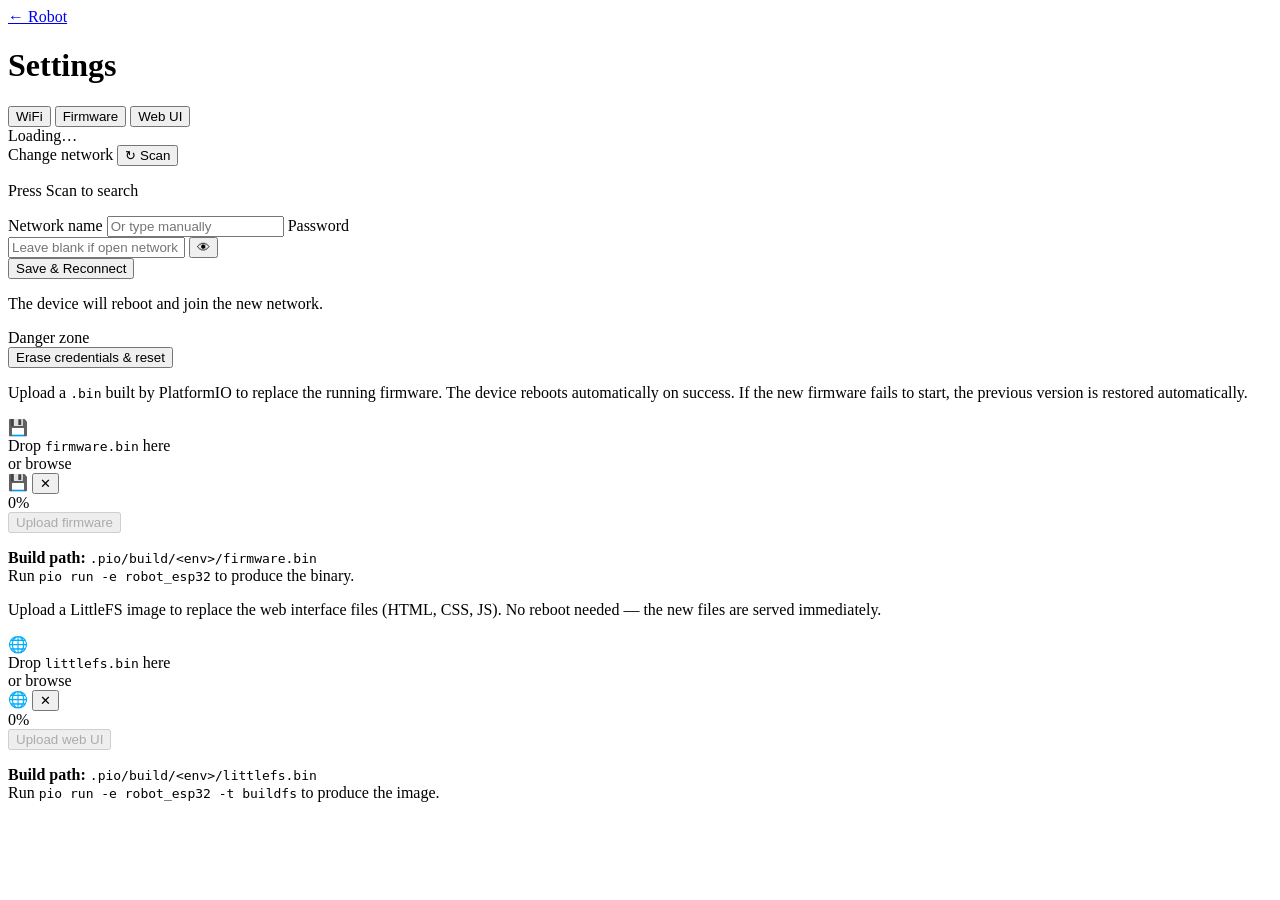
==== data/settings.html @ 54b65b68 "added settings page" ====
<!DOCTYPE html>
<html lang="en">
<head>
  <meta charset="UTF-8">
  <meta name="viewport" content="width=device-width, initial-scale=1.0">
  <title>Robot Settings</title>
  <link rel="stylesheet" href="/settings.css">
</head>
<body>
  <div class="card">
    <header class="page-header">
      <a href="/" class="back-link">&#8592; Robot</a>
      <h1>Settings</h1>
      <span></span><!-- spacer -->
    </header>

    <!-- Tab bar -->
    <nav class="tabs" role="tablist">
      <button class="tab active" data-tab="wifi"     role="tab">WiFi</button>
      <button class="tab"        data-tab="firmware" role="tab">Firmware</button>
      <button class="tab"        data-tab="webui"    role="tab">Web UI</button>
    </nav>

    <!-- ── WiFi tab ──────────────────────────────────────────────────────── -->
    <section id="tab-wifi" class="tab-panel">
      <div class="status-row" id="wifi-status-row">
        <span class="status-dot connected" id="wifi-dot"></span>
        <div>
          <div class="status-primary" id="wifi-ssid">Loading…</div>
          <div class="status-secondary" id="wifi-ip"></div>
        </div>
        <span class="signal-badge" id="wifi-signal"></span>
      </div>

      <div class="section-label">
        Change network
        <button class="ghost-btn" id="rescan-btn">&#8635; Scan</button>
      </div>
      <div id="network-list"><p class="list-placeholder">Press Scan to search</p></div>

      <label class="field-label" for="ssid-input">Network name</label>
      <input id="ssid-input" type="text" class="text-input"
             placeholder="Or type manually"
             autocomplete="off" autocorrect="off"
             autocapitalize="none" spellcheck="false">

      <label class="field-label" for="pass-input">Password</label>
      <div class="pass-wrap">
        <input id="pass-input" type="password" class="text-input"
               placeholder="Leave blank if open network"
               autocomplete="current-password">
        <button type="button" class="toggle-pass" aria-label="Show/hide">&#128065;</button>
      </div>

      <button class="primary-btn" id="connect-btn">Save &amp; Reconnect</button>
      <p class="field-hint">The device will reboot and join the new network.</p>

      <div class="danger-zone">
        <div class="danger-label">Danger zone</div>
        <button class="danger-btn" id="erase-btn">Erase credentials &amp; reset</button>
      </div>
    </section>

    <!-- ── Firmware tab ───────────────────────────────────────────────────── -->
    <section id="tab-firmware" class="tab-panel hidden">
      <p class="tab-intro">Upload a <code>.bin</code> built by PlatformIO to replace the running firmware. The device reboots automatically on success. If the new firmware fails to start, the previous version is restored automatically.</p>

      <div class="drop-zone" id="fw-drop">
        <div class="drop-icon">&#128190;</div>
        <div class="drop-label">Drop <code>firmware.bin</code> here</div>
        <div class="drop-sub">or <label class="file-link" for="fw-file">browse</label></div>
        <input type="file" id="fw-file" accept=".bin" hidden>
      </div>

      <div id="fw-file-row" class="file-row hidden">
        <span class="file-icon">&#128190;</span>
        <span id="fw-file-name" class="file-name"></span>
        <span id="fw-file-size" class="file-size"></span>
        <button class="clear-btn" id="fw-clear">&#10005;</button>
      </div>

      <div class="progress-wrap hidden" id="fw-progress-wrap">
        <div class="progress-bar" id="fw-progress-bar"></div>
        <span class="progress-label" id="fw-progress-label">0%</span>
      </div>

      <button class="primary-btn" id="fw-upload-btn" disabled>Upload firmware</button>
      <p class="status-msg" id="fw-status"></p>

      <div class="build-hint">
        <strong>Build path:</strong> <code>.pio/build/&lt;env&gt;/firmware.bin</code><br>
        Run <code>pio run -e robot_esp32</code> to produce the binary.
      </div>
    </section>

    <!-- ── Web UI tab ─────────────────────────────────────────────────────── -->
    <section id="tab-webui" class="tab-panel hidden">
      <p class="tab-intro">Upload a LittleFS image to replace the web interface files (HTML, CSS, JS). No reboot needed — the new files are served immediately.</p>

      <div class="drop-zone" id="fs-drop">
        <div class="drop-icon">&#127760;</div>
        <div class="drop-label">Drop <code>littlefs.bin</code> here</div>
        <div class="drop-sub">or <label class="file-link" for="fs-file">browse</label></div>
        <input type="file" id="fs-file" accept=".bin" hidden>
      </div>

      <div id="fs-file-row" class="file-row hidden">
        <span class="file-icon">&#127760;</span>
        <span id="fs-file-name" class="file-name"></span>
        <span id="fs-file-size" class="file-size"></span>
        <button class="clear-btn" id="fs-clear">&#10005;</button>
      </div>

      <div class="progress-wrap hidden" id="fs-progress-wrap">
        <div class="progress-bar" id="fs-progress-bar"></div>
        <span class="progress-label" id="fs-progress-label">0%</span>
      </div>

      <button class="primary-btn" id="fs-upload-btn" disabled>Upload web UI</button>
      <p class="status-msg" id="fs-status"></p>

      <div class="build-hint">
        <strong>Build path:</strong> <code>.pio/build/&lt;env&gt;/littlefs.bin</code><br>
        Run <code>pio run -e robot_esp32 -t buildfs</code> to produce the image.
      </div>
    </section>

  </div>
  <script src="/settings.js"></script>
</body>
</html>
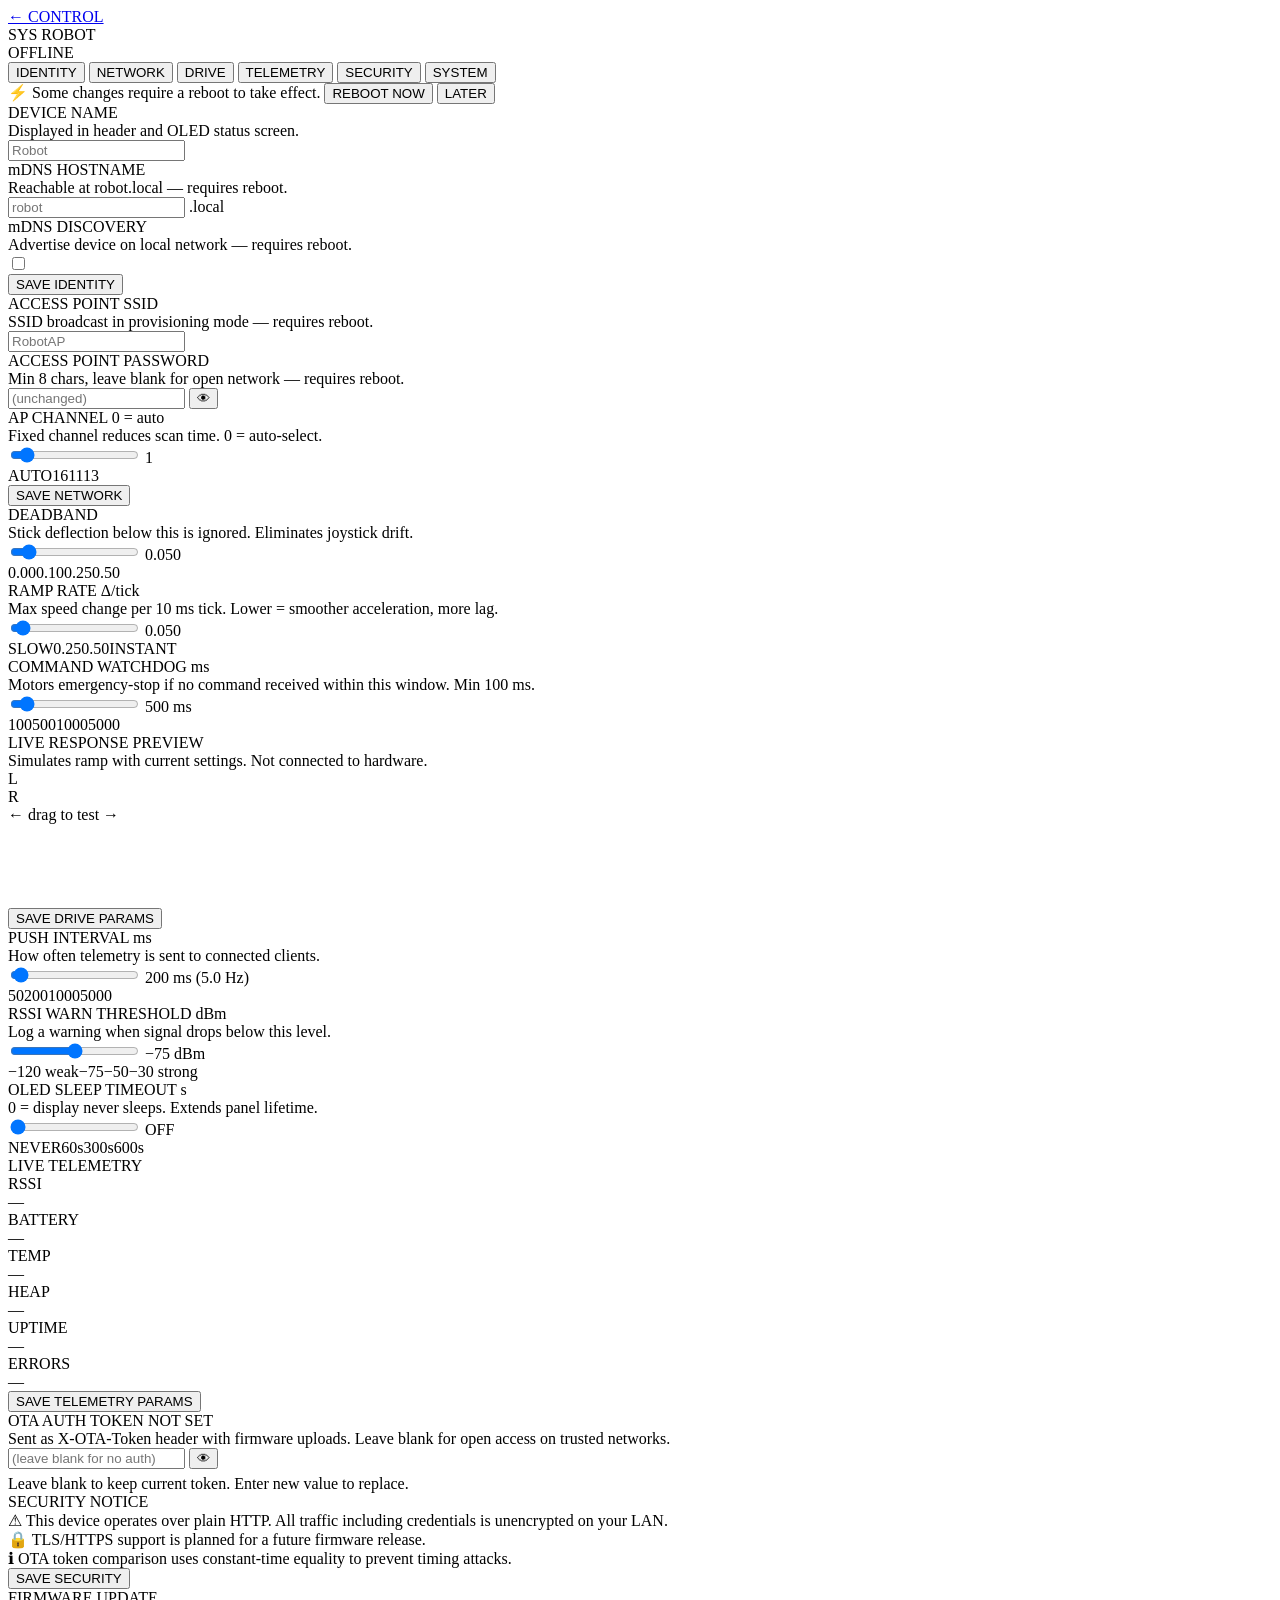
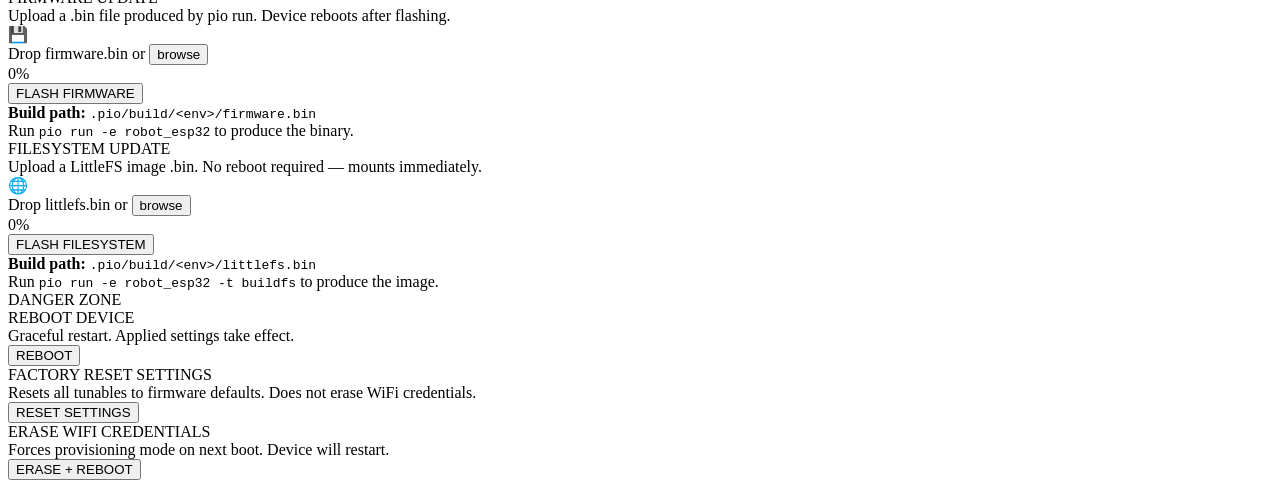
==== commit ddadcb39: "fixed layout for settings page. added login placeholder page." ====
--- a/data/settings.html
+++ b/data/settings.html
@@ -1,131 +1,424 @@
 <!DOCTYPE html>
 <html lang="en">
+
 <head>
-  <meta charset="UTF-8">
-  <meta name="viewport" content="width=device-width, initial-scale=1.0">
-  <title>Robot Settings</title>
-  <link rel="stylesheet" href="/settings.css">
+    <meta charset="UTF-8">
+    <meta name="viewport" content="width=device-width, initial-scale=1.0">
+    <meta name="theme-color" content="#0f1117">
+    <title>Robot Settings</title>
+    <link rel="preload" href="/base.css" as="style">
+    <link rel="preload" href="/settings.css" as="style">
+    <link rel="stylesheet" href="/base.css">
+    <link rel="stylesheet" href="/settings.css">
 </head>
+
 <body>
-  <div class="card">
-    <header class="page-header">
-      <a href="/" class="back-link">&#8592; Robot</a>
-      <h1>Settings</h1>
-      <span></span><!-- spacer -->
-    </header>
-
-    <!-- Tab bar -->
-    <nav class="tabs" role="tablist">
-      <button class="tab active" data-tab="wifi"     role="tab">WiFi</button>
-      <button class="tab"        data-tab="firmware" role="tab">Firmware</button>
-      <button class="tab"        data-tab="webui"    role="tab">Web UI</button>
-    </nav>
-
-    <!-- ── WiFi tab ──────────────────────────────────────────────────────── -->
-    <section id="tab-wifi" class="tab-panel">
-      <div class="status-row" id="wifi-status-row">
-        <span class="status-dot connected" id="wifi-dot"></span>
-        <div>
-          <div class="status-primary" id="wifi-ssid">Loading…</div>
-          <div class="status-secondary" id="wifi-ip"></div>
-        </div>
-        <span class="signal-badge" id="wifi-signal"></span>
-      </div>
-
-      <div class="section-label">
-        Change network
-        <button class="ghost-btn" id="rescan-btn">&#8635; Scan</button>
-      </div>
-      <div id="network-list"><p class="list-placeholder">Press Scan to search</p></div>
-
-      <label class="field-label" for="ssid-input">Network name</label>
-      <input id="ssid-input" type="text" class="text-input"
-             placeholder="Or type manually"
-             autocomplete="off" autocorrect="off"
-             autocapitalize="none" spellcheck="false">
-
-      <label class="field-label" for="pass-input">Password</label>
-      <div class="pass-wrap">
-        <input id="pass-input" type="password" class="text-input"
-               placeholder="Leave blank if open network"
-               autocomplete="current-password">
-        <button type="button" class="toggle-pass" aria-label="Show/hide">&#128065;</button>
-      </div>
-
-      <button class="primary-btn" id="connect-btn">Save &amp; Reconnect</button>
-      <p class="field-hint">The device will reboot and join the new network.</p>
-
-      <div class="danger-zone">
-        <div class="danger-label">Danger zone</div>
-        <button class="danger-btn" id="erase-btn">Erase credentials &amp; reset</button>
-      </div>
-    </section>
-
-    <!-- ── Firmware tab ───────────────────────────────────────────────────── -->
-    <section id="tab-firmware" class="tab-panel hidden">
-      <p class="tab-intro">Upload a <code>.bin</code> built by PlatformIO to replace the running firmware. The device reboots automatically on success. If the new firmware fails to start, the previous version is restored automatically.</p>
-
-      <div class="drop-zone" id="fw-drop">
-        <div class="drop-icon">&#128190;</div>
-        <div class="drop-label">Drop <code>firmware.bin</code> here</div>
-        <div class="drop-sub">or <label class="file-link" for="fw-file">browse</label></div>
-        <input type="file" id="fw-file" accept=".bin" hidden>
-      </div>
-
-      <div id="fw-file-row" class="file-row hidden">
-        <span class="file-icon">&#128190;</span>
-        <span id="fw-file-name" class="file-name"></span>
-        <span id="fw-file-size" class="file-size"></span>
-        <button class="clear-btn" id="fw-clear">&#10005;</button>
-      </div>
-
-      <div class="progress-wrap hidden" id="fw-progress-wrap">
-        <div class="progress-bar" id="fw-progress-bar"></div>
-        <span class="progress-label" id="fw-progress-label">0%</span>
-      </div>
-
-      <button class="primary-btn" id="fw-upload-btn" disabled>Upload firmware</button>
-      <p class="status-msg" id="fw-status"></p>
-
-      <div class="build-hint">
-        <strong>Build path:</strong> <code>.pio/build/&lt;env&gt;/firmware.bin</code><br>
-        Run <code>pio run -e robot_esp32</code> to produce the binary.
-      </div>
-    </section>
-
-    <!-- ── Web UI tab ─────────────────────────────────────────────────────── -->
-    <section id="tab-webui" class="tab-panel hidden">
-      <p class="tab-intro">Upload a LittleFS image to replace the web interface files (HTML, CSS, JS). No reboot needed — the new files are served immediately.</p>
-
-      <div class="drop-zone" id="fs-drop">
-        <div class="drop-icon">&#127760;</div>
-        <div class="drop-label">Drop <code>littlefs.bin</code> here</div>
-        <div class="drop-sub">or <label class="file-link" for="fs-file">browse</label></div>
-        <input type="file" id="fs-file" accept=".bin" hidden>
-      </div>
-
-      <div id="fs-file-row" class="file-row hidden">
-        <span class="file-icon">&#127760;</span>
-        <span id="fs-file-name" class="file-name"></span>
-        <span id="fs-file-size" class="file-size"></span>
-        <button class="clear-btn" id="fs-clear">&#10005;</button>
-      </div>
-
-      <div class="progress-wrap hidden" id="fs-progress-wrap">
-        <div class="progress-bar" id="fs-progress-bar"></div>
-        <span class="progress-label" id="fs-progress-label">0%</span>
-      </div>
-
-      <button class="primary-btn" id="fs-upload-btn" disabled>Upload web UI</button>
-      <p class="status-msg" id="fs-status"></p>
-
-      <div class="build-hint">
-        <strong>Build path:</strong> <code>.pio/build/&lt;env&gt;/littlefs.bin</code><br>
-        Run <code>pio run -e robot_esp32 -t buildfs</code> to produce the image.
-      </div>
-    </section>
-
-  </div>
-  <script src="/settings.js"></script>
+
+    <div class="card settings-card">
+
+        <header class="site-header">
+            <a href="/" class="back-link">&#8592; CONTROL</a>
+            <div class="site-title">
+                <span class="title-label">SYS</span>
+                <span class="title-name" id="deviceName">ROBOT</span>
+            </div>
+            <div class="conn-indicator" id="connIndicator">
+                <span class="conn-dot"></span>
+                <span class="conn-label">OFFLINE</span>
+            </div>
+        </header>
+
+        <main class="settings-main">
+
+            <!-- Tab bar -->
+            <nav class="tab-bar" role="tablist">
+                <button class="tab active" data-tab="identity" role="tab">IDENTITY</button>
+                <button class="tab" data-tab="network" role="tab">NETWORK</button>
+                <button class="tab" data-tab="drive" role="tab">DRIVE</button>
+                <button class="tab" data-tab="telemetry" role="tab">TELEMETRY</button>
+                <button class="tab" data-tab="security" role="tab">SECURITY</button>
+                <button class="tab" data-tab="system" role="tab">SYSTEM</button>
+            </nav>
+
+            <!-- Toast notification -->
+            <div class="toast" id="toast" aria-live="polite"></div>
+
+            <!-- Reboot banner -->
+            <div class="reboot-banner hidden" id="rebootBanner">
+                <span>&#9889; Some changes require a reboot to take effect.</span>
+                <button class="btn btn-warn" id="rebootBtn">REBOOT NOW</button>
+                <button class="btn btn-ghost" id="rebootDismiss">LATER</button>
+            </div>
+
+            <!-- ── IDENTITY ─────────────────────────────────────────── -->
+            <section class="tab-panel active" id="tab-identity">
+                <div class="panel-grid">
+
+                    <div class="field-group">
+                        <label class="field-label" for="deviceName_input">DEVICE NAME</label>
+                        <div class="field-hint">Displayed in header and OLED status screen.</div>
+                        <input class="field-input" id="deviceName_input" type="text" maxlength="31" placeholder="Robot"
+                            autocomplete="off" spellcheck="false">
+                    </div>
+
+                    <div class="field-group">
+                        <label class="field-label" for="mdns_hostname">mDNS HOSTNAME</label>
+                        <div class="field-hint">Reachable at <span class="mono" id="mdnsPreview">robot.local</span>
+                            &mdash;
+                            requires reboot.</div>
+                        <div class="input-row">
+                            <input class="field-input" id="mdns_hostname" type="text" maxlength="31" placeholder="robot"
+                                autocomplete="off" spellcheck="false">
+                            <span class="input-suffix">.local</span>
+                        </div>
+                    </div>
+
+                    <div class="field-group toggle-group">
+                        <label class="field-label" for="mdns_enable">mDNS DISCOVERY</label>
+                        <div class="field-hint">Advertise device on local network &mdash; requires reboot.</div>
+                        <label class="toggle">
+                            <input type="checkbox" id="mdns_enable">
+                            <span class="toggle-track"><span class="toggle-thumb"></span></span>
+                            <span class="toggle-label-text"></span>
+                        </label>
+                    </div>
+
+                </div>
+                <div class="panel-actions">
+                    <button class="btn btn-primary" data-save="identity">SAVE IDENTITY</button>
+                </div>
+            </section>
+
+            <!-- ── NETWORK ──────────────────────────────────────────── -->
+            <section class="tab-panel" id="tab-network">
+                <div class="panel-grid">
+
+                    <div class="field-group">
+                        <label class="field-label" for="ap_ssid">ACCESS POINT SSID</label>
+                        <div class="field-hint">SSID broadcast in provisioning mode &mdash; requires reboot.</div>
+                        <input class="field-input" id="ap_ssid" type="text" maxlength="31" placeholder="RobotAP"
+                            autocomplete="off" spellcheck="false">
+                    </div>
+
+                    <div class="field-group">
+                        <label class="field-label" for="ap_password">ACCESS POINT PASSWORD</label>
+                        <div class="field-hint">Min 8 chars, leave blank for open network &mdash; requires reboot.</div>
+                        <div class="input-row">
+                            <input class="field-input" id="ap_password" type="password" maxlength="63"
+                                placeholder="(unchanged)" autocomplete="new-password">
+                            <button class="btn-icon" id="toggleApPw" title="Show/hide"
+                                aria-label="Toggle password visibility">&#128065;</button>
+                        </div>
+                    </div>
+
+                    <div class="field-group">
+                        <label class="field-label" for="ap_channel">AP CHANNEL <span class="unit">0 =
+                                auto</span></label>
+                        <div class="field-hint">Fixed channel reduces scan time. 0 = auto-select.</div>
+                        <div class="slider-row">
+                            <input type="range" id="ap_channel" min="0" max="13" step="1" value="1">
+                            <span class="slider-value" id="ap_channel_val">1</span>
+                        </div>
+                        <div class="slider-ticks">
+                            <span>AUTO</span><span>1</span><span>6</span><span>11</span><span>13</span>
+                        </div>
+                    </div>
+
+                </div>
+                <div class="panel-actions">
+                    <button class="btn btn-primary" data-save="network">SAVE NETWORK</button>
+                </div>
+            </section>
+
+            <!-- ── DRIVE ────────────────────────────────────────────── -->
+            <section class="tab-panel" id="tab-drive">
+                <div class="panel-grid">
+
+                    <div class="field-group">
+                        <label class="field-label" for="drive_deadband">DEADBAND</label>
+                        <div class="field-hint">Stick deflection below this is ignored. Eliminates joystick drift.</div>
+                        <div class="slider-row">
+                            <input type="range" id="drive_deadband" min="0" max="0.5" step="0.005" value="0.05">
+                            <span class="slider-value" id="drive_deadband_val">0.050</span>
+                        </div>
+                        <div class="slider-ticks"><span>0.00</span><span>0.10</span><span>0.25</span><span>0.50</span>
+                        </div>
+                    </div>
+
+                    <div class="field-group">
+                        <label class="field-label" for="drive_ramp_rate">RAMP RATE <span
+                                class="unit">&Delta;/tick</span></label>
+                        <div class="field-hint">Max speed change per 10&nbsp;ms tick. Lower = smoother acceleration,
+                            more
+                            lag.</div>
+                        <div class="slider-row">
+                            <input type="range" id="drive_ramp_rate" min="0.005" max="1.0" step="0.005" value="0.05">
+                            <span class="slider-value" id="drive_ramp_rate_val">0.050</span>
+                        </div>
+                        <div class="slider-ticks">
+                            <span>SLOW</span><span>0.25</span><span>0.50</span><span>INSTANT</span>
+                        </div>
+                    </div>
+
+                    <div class="field-group">
+                        <label class="field-label" for="drive_watchdog_ms">COMMAND WATCHDOG <span
+                                class="unit">ms</span></label>
+                        <div class="field-hint">Motors emergency-stop if no command received within this window. Min
+                            100&nbsp;ms.</div>
+                        <div class="slider-row">
+                            <input type="range" id="drive_watchdog_ms" min="100" max="5000" step="50" value="500">
+                            <span class="slider-value" id="drive_watchdog_ms_val">500 ms</span>
+                        </div>
+                        <div class="slider-ticks"><span>100</span><span>500</span><span>1000</span><span>5000</span>
+                        </div>
+                    </div>
+
+                    <!-- Live motor test strip -->
+                    <div class="field-group full-width">
+                        <div class="field-label">LIVE RESPONSE PREVIEW</div>
+                        <div class="field-hint">Simulates ramp with current settings. Not connected to hardware.</div>
+                        <div class="motor-preview">
+                            <div class="motor-track">
+                                <div class="motor-label">L</div>
+                                <div class="motor-bar-wrap">
+                                    <div class="motor-bar" id="motorPreviewL"></div>
+                                </div>
+                            </div>
+                            <div class="motor-track">
+                                <div class="motor-label">R</div>
+                                <div class="motor-bar-wrap">
+                                    <div class="motor-bar" id="motorPreviewR"></div>
+                                </div>
+                            </div>
+                            <div class="motor-sim-hint">&larr; drag to test &rarr;</div>
+                            <canvas class="motor-joystick" id="motorJoystick" width="80" height="80"></canvas>
+                        </div>
+                    </div>
+
+                </div>
+                <div class="panel-actions">
+                    <button class="btn btn-primary" data-save="drive">SAVE DRIVE PARAMS</button>
+                </div>
+            </section>
+
+            <!-- ── TELEMETRY ─────────────────────────────────────────── -->
+            <section class="tab-panel" id="tab-telemetry">
+                <div class="panel-grid">
+
+                    <div class="field-group">
+                        <label class="field-label" for="telemetry_interval_ms">PUSH INTERVAL <span
+                                class="unit">ms</span></label>
+                        <div class="field-hint">How often telemetry is sent to connected clients.</div>
+                        <div class="slider-row">
+                            <input type="range" id="telemetry_interval_ms" min="50" max="5000" step="50" value="200">
+                            <span class="slider-value" id="telemetry_interval_ms_val">200 ms (5.0 Hz)</span>
+                        </div>
+                        <div class="slider-ticks"><span>50</span><span>200</span><span>1000</span><span>5000</span>
+                        </div>
+                    </div>
+
+                    <div class="field-group">
+                        <label class="field-label" for="rssi_warn_dbm">RSSI WARN THRESHOLD <span
+                                class="unit">dBm</span></label>
+                        <div class="field-hint">Log a warning when signal drops below this level.</div>
+                        <div class="slider-row">
+                            <input type="range" id="rssi_warn_dbm" min="-120" max="-30" step="1" value="-75">
+                            <span class="slider-value" id="rssi_warn_dbm_val">&minus;75 dBm</span>
+                        </div>
+                        <div class="slider-ticks"><span>&minus;120
+                                weak</span><span>&minus;75</span><span>&minus;50</span><span>&minus;30 strong</span>
+                        </div>
+                    </div>
+
+                    <div class="field-group">
+                        <label class="field-label" for="display_sleep_timeout_s">OLED SLEEP TIMEOUT <span
+                                class="unit">s</span></label>
+                        <div class="field-hint">0 = display never sleeps. Extends panel lifetime.</div>
+                        <div class="slider-row">
+                            <input type="range" id="display_sleep_timeout_s" min="0" max="600" step="10" value="0">
+                            <span class="slider-value" id="display_sleep_timeout_s_val">OFF</span>
+                        </div>
+                        <div class="slider-ticks"><span>NEVER</span><span>60s</span><span>300s</span><span>600s</span>
+                        </div>
+                    </div>
+
+                    <!-- Live telemetry readout -->
+                    <div class="field-group full-width">
+                        <div class="field-label">LIVE TELEMETRY</div>
+                        <div class="telem-grid" id="telemGrid">
+                            <div class="telem-cell">
+                                <div class="telem-key">RSSI</div>
+                                <div class="telem-val" id="t_rssi">&mdash;</div>
+                            </div>
+                            <div class="telem-cell">
+                                <div class="telem-key">BATTERY</div>
+                                <div class="telem-val" id="t_bat">&mdash;</div>
+                            </div>
+                            <div class="telem-cell">
+                                <div class="telem-key">TEMP</div>
+                                <div class="telem-val" id="t_temp">&mdash;</div>
+                            </div>
+                            <div class="telem-cell">
+                                <div class="telem-key">HEAP</div>
+                                <div class="telem-val" id="t_heap">&mdash;</div>
+                            </div>
+                            <div class="telem-cell">
+                                <div class="telem-key">UPTIME</div>
+                                <div class="telem-val" id="t_uptime">&mdash;</div>
+                            </div>
+                            <div class="telem-cell">
+                                <div class="telem-key">ERRORS</div>
+                                <div class="telem-val" id="t_errors">&mdash;</div>
+                            </div>
+                        </div>
+                    </div>
+
+                </div>
+                <div class="panel-actions">
+                    <button class="btn btn-primary" data-save="telemetry">SAVE TELEMETRY PARAMS</button>
+                </div>
+            </section>
+
+            <!-- ── SECURITY ──────────────────────────────────────────── -->
+            <section class="tab-panel" id="tab-security">
+                <div class="panel-grid">
+
+                    <div class="field-group full-width">
+                        <div class="field-label">OTA AUTH TOKEN
+                            <span class="badge" id="tokenBadge">NOT SET</span>
+                        </div>
+                        <div class="field-hint">
+                            Sent as <span class="mono">X-OTA-Token</span> header with firmware uploads.
+                            Leave blank for open access on trusted networks.
+                        </div>
+                        <div class="input-row">
+                            <input class="field-input mono" id="ota_token" type="password" maxlength="63"
+                                placeholder="(leave blank for no auth)" autocomplete="new-password">
+                            <button class="btn-icon" id="toggleOtaPw" title="Show/hide"
+                                aria-label="Toggle token visibility">&#128065;</button>
+                        </div>
+                        <div class="field-hint" style="margin-top:6px">
+                            Leave blank to keep current token. Enter new value to replace.
+                        </div>
+                    </div>
+
+                    <div class="field-group full-width">
+                        <div class="field-label">SECURITY NOTICE</div>
+                        <div class="security-notice">
+                            <div class="notice-row">
+                                <span class="notice-icon">&#9888;</span>
+                                <span>This device operates over plain HTTP. All traffic including credentials is
+                                    unencrypted
+                                    on your LAN.</span>
+                            </div>
+                            <div class="notice-row">
+                                <span class="notice-icon">&#128274;</span>
+                                <span>TLS/HTTPS support is planned for a future firmware release.</span>
+                            </div>
+                            <div class="notice-row">
+                                <span class="notice-icon">&#8505;</span>
+                                <span>OTA token comparison uses constant-time equality to prevent timing attacks.</span>
+                            </div>
+                        </div>
+                    </div>
+
+                </div>
+                <div class="panel-actions">
+                    <button class="btn btn-primary" data-save="security">SAVE SECURITY</button>
+                </div>
+            </section>
+
+            <!-- ── SYSTEM ────────────────────────────────────────────── -->
+            <section class="tab-panel" id="tab-system">
+                <div class="panel-grid">
+
+                    <div class="field-group full-width">
+                        <div class="field-label">FIRMWARE UPDATE</div>
+                        <div class="field-hint">Upload a <span class="mono">.bin</span> file produced by <span
+                                class="mono">pio run</span>. Device reboots after flashing.</div>
+                        <div class="ota-zone" id="otaFwZone">
+                            <input type="file" id="otaFwFile" accept=".bin" style="display:none">
+                            <div class="ota-icon">&#128190;</div>
+                            <div class="ota-label">Drop <span class="mono">firmware.bin</span> or <button
+                                    class="btn-link" id="otaFwPick">browse</button></div>
+                            <div class="ota-filename" id="otaFwName"></div>
+                            <div class="ota-progress hidden" id="otaFwProgress">
+                                <div class="progress-track">
+                                    <div class="progress-fill" id="otaFwFill"></div>
+                                </div>
+                                <div class="progress-label" id="otaFwLabel">0%</div>
+                            </div>
+                            <button class="btn btn-warn hidden" id="otaFwBtn">FLASH FIRMWARE</button>
+                        </div>
+                        <div class="build-hint">
+                            <strong>Build path:</strong> <code>.pio/build/&lt;env&gt;/firmware.bin</code><br>
+                            Run <code>pio run -e robot_esp32</code> to produce the binary.
+                        </div>
+                    </div>
+
+                    <div class="field-group full-width">
+                        <div class="field-label">FILESYSTEM UPDATE</div>
+                        <div class="field-hint">Upload a LittleFS image <span class="mono">.bin</span>. No reboot
+                            required
+                            &mdash; mounts immediately.</div>
+                        <div class="ota-zone" id="otaFsZone">
+                            <input type="file" id="otaFsFile" accept=".bin" style="display:none">
+                            <div class="ota-icon">&#127760;</div>
+                            <div class="ota-label">Drop <span class="mono">littlefs.bin</span> or <button
+                                    class="btn-link" id="otaFsPick">browse</button></div>
+                            <div class="ota-filename" id="otaFsName"></div>
+                            <div class="ota-progress hidden" id="otaFsProgress">
+                                <div class="progress-track">
+                                    <div class="progress-fill" id="otaFsFill"></div>
+                                </div>
+                                <div class="progress-label" id="otaFsLabel">0%</div>
+                            </div>
+                            <button class="btn btn-warn hidden" id="otaFsBtn">FLASH FILESYSTEM</button>
+                        </div>
+                        <div class="build-hint">
+                            <strong>Build path:</strong> <code>.pio/build/&lt;env&gt;/littlefs.bin</code><br>
+                            Run <code>pio run -e robot_esp32 -t buildfs</code> to produce the image.
+                        </div>
+                    </div>
+
+                    <div class="field-group full-width">
+                        <div class="field-label">DANGER ZONE</div>
+                        <div class="danger-zone">
+                            <div class="danger-row">
+                                <div>
+                                    <div class="danger-title">REBOOT DEVICE</div>
+                                    <div class="field-hint">Graceful restart. Applied settings take effect.</div>
+                                </div>
+                                <button class="btn btn-warn" id="btnReboot">REBOOT</button>
+                            </div>
+                            <div class="danger-row">
+                                <div>
+                                    <div class="danger-title">FACTORY RESET SETTINGS</div>
+                                    <div class="field-hint">Resets all tunables to firmware defaults. Does not erase
+                                        WiFi
+                                        credentials.</div>
+                                </div>
+                                <button class="btn btn-danger" id="btnFactoryReset">RESET SETTINGS</button>
+                            </div>
+                            <div class="danger-row">
+                                <div>
+                                    <div class="danger-title">ERASE WIFI CREDENTIALS</div>
+                                    <div class="field-hint">Forces provisioning mode on next boot. Device will restart.
+                                    </div>
+                                </div>
+                                <button class="btn btn-danger" id="btnEraseWifi">ERASE + REBOOT</button>
+                            </div>
+                        </div>
+                    </div>
+
+                </div>
+            </section>
+
+        </main>
+
+    </div>
+
+    <script src="/settings.js" defer></script>
 </body>
+
 </html>
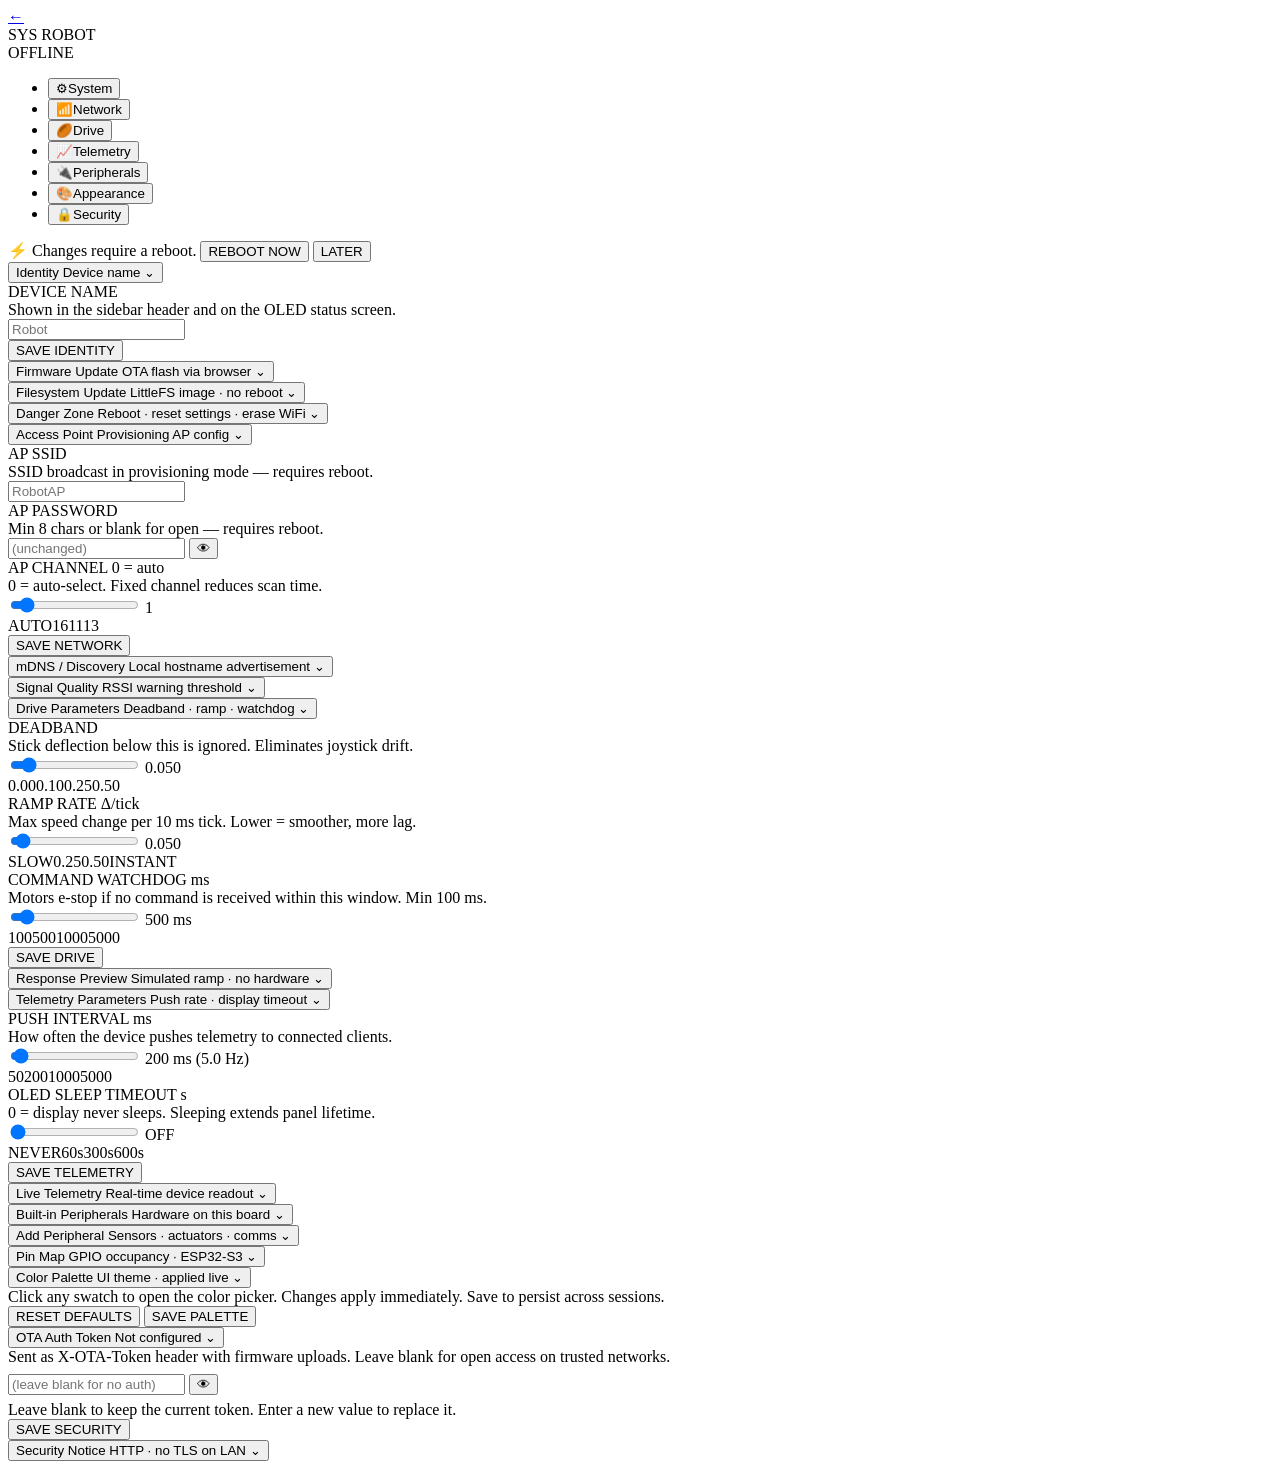
==== commit b5fbf8db: "Massive upgrade to settings frontend page; does not connect to backend yet" ====
--- a/data/settings.html
+++ b/data/settings.html
@@ -5,178 +5,360 @@
     <meta charset="UTF-8">
     <meta name="viewport" content="width=device-width, initial-scale=1.0">
     <meta name="theme-color" content="#0f1117">
-    <title>Robot Settings</title>
-    <link rel="preload" href="/base.css" as="style">
-    <link rel="preload" href="/settings.css" as="style">
-    <link rel="stylesheet" href="/base.css">
+    <title>Settings</title>
+    <!-- (#11) base.css NOT loaded — settings.css is self-contained -->
     <link rel="stylesheet" href="/settings.css">
 </head>
 
 <body>
 
-    <div class="card settings-card">
-
-        <header class="site-header">
-            <a href="/" class="back-link">&#8592; CONTROL</a>
-            <div class="site-title">
-                <span class="title-label">SYS</span>
-                <span class="title-name" id="deviceName">ROBOT</span>
+    <div class="settings-shell">
+
+        <!-- ── Sidebar nav ──────────────────────────────────────────────── -->
+        <nav class="settings-nav" id="settingsNav" aria-label="Settings sections">
+            <div class="nav-header">
+                <a href="/" class="back-link" title="Back to control">&#8592;</a>
+                <div class="nav-title">
+                    <span class="nav-title-sub">SYS</span>
+                    <span class="nav-title-name" id="deviceName">ROBOT</span>
+                </div>
+                <div class="conn-indicator" id="connIndicator">
+                    <span class="conn-dot"></span>
+                    <span class="conn-label">OFFLINE</span>
+                </div>
             </div>
-            <div class="conn-indicator" id="connIndicator">
-                <span class="conn-dot"></span>
-                <span class="conn-label">OFFLINE</span>
-            </div>
-        </header>
-
-        <main class="settings-main">
-
-            <!-- Tab bar -->
-            <nav class="tab-bar" role="tablist">
-                <button class="tab active" data-tab="identity" role="tab">IDENTITY</button>
-                <button class="tab" data-tab="network" role="tab">NETWORK</button>
-                <button class="tab" data-tab="drive" role="tab">DRIVE</button>
-                <button class="tab" data-tab="telemetry" role="tab">TELEMETRY</button>
-                <button class="tab" data-tab="security" role="tab">SECURITY</button>
-                <button class="tab" data-tab="system" role="tab">SYSTEM</button>
-            </nav>
-
-            <!-- Toast notification -->
+
+            <ul class="nav-list" role="list">
+                <li><button class="nav-item active" data-section="system">
+                        <span class="nav-icon">&#9881;</span><span>System</span>
+                    </button></li>
+                <li><button class="nav-item" data-section="network">
+                        <span class="nav-icon">&#128246;</span><span>Network</span>
+                    </button></li>
+                <li><button class="nav-item" data-section="drive">
+                        <span class="nav-icon">&#127945;</span><span>Drive</span>
+                    </button></li>
+                <li><button class="nav-item" data-section="telemetry">
+                        <span class="nav-icon">&#128200;</span><span>Telemetry</span>
+                    </button></li>
+                <li><button class="nav-item" data-section="peripherals">
+                        <span class="nav-icon">&#128268;</span><span>Peripherals</span>
+                    </button></li>
+                <li><button class="nav-item" data-section="appearance">
+                        <span class="nav-icon">&#127912;</span><span>Appearance</span>
+                    </button></li>
+                <li><button class="nav-item" data-section="security">
+                        <span class="nav-icon">&#128274;</span><span>Security</span>
+                    </button></li>
+            </ul>
+        </nav>
+
+        <!-- ── Main content ─────────────────────────────────────────────── -->
+        <main class="settings-main" id="settingsMain">
+
             <div class="toast" id="toast" aria-live="polite"></div>
 
-            <!-- Reboot banner -->
             <div class="reboot-banner hidden" id="rebootBanner">
-                <span>&#9889; Some changes require a reboot to take effect.</span>
+                <span>&#9889; Changes require a reboot.</span>
                 <button class="btn btn-warn" id="rebootBtn">REBOOT NOW</button>
                 <button class="btn btn-ghost" id="rebootDismiss">LATER</button>
             </div>
 
-            <!-- ── IDENTITY ─────────────────────────────────────────── -->
-            <section class="tab-panel active" id="tab-identity">
-                <div class="panel-grid">
-
-                    <div class="field-group">
-                        <label class="field-label" for="deviceName_input">DEVICE NAME</label>
-                        <div class="field-hint">Displayed in header and OLED status screen.</div>
-                        <input class="field-input" id="deviceName_input" type="text" maxlength="31" placeholder="Robot"
-                            autocomplete="off" spellcheck="false">
-                    </div>
-
-                    <div class="field-group">
-                        <label class="field-label" for="mdns_hostname">mDNS HOSTNAME</label>
-                        <div class="field-hint">Reachable at <span class="mono" id="mdnsPreview">robot.local</span>
-                            &mdash;
-                            requires reboot.</div>
-                        <div class="input-row">
-                            <input class="field-input" id="mdns_hostname" type="text" maxlength="31" placeholder="robot"
+            <!-- ════════════════════════════════════════════════════════════
+         SYSTEM — Identity · Firmware OTA · Filesystem OTA · Danger
+    ════════════════════════════════════════════════════════════════ -->
+            <section class="settings-section active" id="section-system">
+
+                <div class="accordion open" id="acc-identity">
+                    <button class="accordion-hdr" aria-expanded="true" aria-controls="acc-identity-body">
+                        <span class="acc-title">Identity</span>
+                        <span class="acc-hint">Device name</span>
+                        <span class="acc-chevron">&#8964;</span>
+                    </button>
+                    <div class="accordion-body" id="acc-identity-body">
+                        <div class="field-group">
+                            <label class="field-label" for="deviceName_input">DEVICE NAME</label>
+                            <div class="field-hint">Shown in the sidebar header and on the OLED status screen.</div>
+                            <input class="field-input" id="deviceName_input" type="text" maxlength="31"
+                                placeholder="Robot" autocomplete="off" spellcheck="false">
+                        </div>
+                        <div class="field-actions">
+                            <button class="btn btn-primary" data-save="identity">SAVE IDENTITY</button>
+                        </div>
+                    </div>
+                </div>
+
+                <div class="accordion" id="acc-ota-fw">
+                    <button class="accordion-hdr" aria-expanded="false" aria-controls="acc-ota-fw-body">
+                        <span class="acc-title">Firmware Update</span>
+                        <span class="acc-hint">OTA flash via browser</span>
+                        <span class="acc-chevron">&#8964;</span>
+                    </button>
+                    <div class="accordion-body" id="acc-ota-fw-body" hidden>
+                        <div class="field-hint">
+                            Upload a <span class="mono">.bin</span> built with
+                            <code>pio run -e robot_esp32</code>. Device reboots after flashing.
+                        </div>
+                        <div class="ota-zone" id="otaFwZone" role="button" tabindex="0"
+                            aria-label="Drop firmware binary or click to browse">
+                            <input type="file" id="otaFwFile" accept=".bin" hidden>
+                            <div class="ota-icon">&#128190;</div>
+                            <div class="ota-label">Drop <span class="mono">firmware.bin</span> or
+                                <button class="btn-link" id="otaFwPick">browse</button>
+                            </div>
+                            <div class="ota-filename" id="otaFwName"></div>
+                            <div class="ota-progress hidden" id="otaFwProgress">
+                                <div class="progress-track">
+                                    <div class="progress-fill" id="otaFwFill"></div>
+                                </div>
+                                <div class="progress-pct" id="otaFwLabel">0%</div>
+                            </div>
+                            <button class="btn btn-warn hidden" id="otaFwBtn">FLASH FIRMWARE</button>
+                        </div>
+                        <div class="build-hint">
+                            <strong>Build path:</strong>
+                            <code>.pio/build/&lt;env&gt;/firmware.bin</code>
+                        </div>
+                    </div>
+                </div>
+
+                <div class="accordion" id="acc-ota-fs">
+                    <button class="accordion-hdr" aria-expanded="false" aria-controls="acc-ota-fs-body">
+                        <span class="acc-title">Filesystem Update</span>
+                        <span class="acc-hint">LittleFS image · no reboot</span>
+                        <span class="acc-chevron">&#8964;</span>
+                    </button>
+                    <div class="accordion-body" id="acc-ota-fs-body" hidden>
+                        <div class="field-hint">
+                            Upload a LittleFS <span class="mono">.bin</span> image.
+                            Filesystem remounts immediately — no reboot required.
+                        </div>
+                        <div class="ota-zone" id="otaFsZone" role="button" tabindex="0"
+                            aria-label="Drop filesystem image or click to browse">
+                            <input type="file" id="otaFsFile" accept=".bin" hidden>
+                            <div class="ota-icon">&#127760;</div>
+                            <div class="ota-label">Drop <span class="mono">littlefs.bin</span> or
+                                <button class="btn-link" id="otaFsPick">browse</button>
+                            </div>
+                            <div class="ota-filename" id="otaFsName"></div>
+                            <div class="ota-progress hidden" id="otaFsProgress">
+                                <div class="progress-track">
+                                    <div class="progress-fill" id="otaFsFill"></div>
+                                </div>
+                                <div class="progress-pct" id="otaFsLabel">0%</div>
+                            </div>
+                            <button class="btn btn-warn hidden" id="otaFsBtn">FLASH FILESYSTEM</button>
+                        </div>
+                        <div class="build-hint">
+                            <strong>Build path:</strong>
+                            <code>.pio/build/&lt;env&gt;/littlefs.bin</code><br>
+                            Run <code>pio run -e robot_esp32 -t buildfs</code>
+                        </div>
+                    </div>
+                </div>
+
+                <div class="accordion" id="acc-danger">
+                    <button class="accordion-hdr danger-hdr" aria-expanded="false" aria-controls="acc-danger-body">
+                        <span class="acc-title">Danger Zone</span>
+                        <span class="acc-hint">Reboot · reset settings · erase WiFi</span>
+                        <span class="acc-chevron">&#8964;</span>
+                    </button>
+                    <div class="accordion-body" id="acc-danger-body" hidden>
+                        <div class="danger-zone">
+                            <div class="danger-row">
+                                <div>
+                                    <div class="danger-title">REBOOT DEVICE</div>
+                                    <div class="field-hint">Graceful restart. Saved settings take effect.</div>
+                                </div>
+                                <button class="btn btn-warn" id="btnReboot">REBOOT</button>
+                            </div>
+                            <div class="danger-row">
+                                <div>
+                                    <div class="danger-title">FACTORY RESET SETTINGS</div>
+                                    <div class="field-hint">Reset all tunables to firmware defaults. WiFi credentials
+                                        untouched.</div>
+                                </div>
+                                <button class="btn btn-danger" id="btnFactoryReset">RESET</button>
+                            </div>
+                            <div class="danger-row">
+                                <div>
+                                    <div class="danger-title">ERASE WIFI CREDENTIALS</div>
+                                    <div class="field-hint">Forces provisioning mode on next boot.</div>
+                                </div>
+                                <button class="btn btn-danger" id="btnEraseWifi">ERASE + REBOOT</button>
+                            </div>
+                        </div>
+                    </div>
+                </div>
+
+            </section>
+
+            <!-- ════════════════════════════════════════════════════════════
+         NETWORK — Access Point · mDNS / Discovery · Signal Quality
+    ════════════════════════════════════════════════════════════════ -->
+            <section class="settings-section" id="section-network">
+
+                <div class="accordion open" id="acc-wifi-ap">
+                    <button class="accordion-hdr" aria-expanded="true" aria-controls="acc-wifi-ap-body">
+                        <span class="acc-title">Access Point</span>
+                        <span class="acc-hint">Provisioning AP config</span>
+                        <span class="acc-chevron">&#8964;</span>
+                    </button>
+                    <div class="accordion-body" id="acc-wifi-ap-body">
+                        <div class="field-group">
+                            <label class="field-label" for="ap_ssid">AP SSID</label>
+                            <div class="field-hint">SSID broadcast in provisioning mode — requires reboot.</div>
+                            <input class="field-input" id="ap_ssid" type="text" maxlength="31" placeholder="RobotAP"
                                 autocomplete="off" spellcheck="false">
-                            <span class="input-suffix">.local</span>
-                        </div>
-                    </div>
-
-                    <div class="field-group toggle-group">
-                        <label class="field-label" for="mdns_enable">mDNS DISCOVERY</label>
-                        <div class="field-hint">Advertise device on local network &mdash; requires reboot.</div>
-                        <label class="toggle">
-                            <input type="checkbox" id="mdns_enable">
-                            <span class="toggle-track"><span class="toggle-thumb"></span></span>
-                            <span class="toggle-label-text"></span>
-                        </label>
-                    </div>
-
-                </div>
-                <div class="panel-actions">
-                    <button class="btn btn-primary" data-save="identity">SAVE IDENTITY</button>
-                </div>
+                        </div>
+                        <div class="field-group">
+                            <label class="field-label" for="ap_password">AP PASSWORD</label>
+                            <div class="field-hint">Min 8 chars or blank for open — requires reboot.</div>
+                            <div class="input-row">
+                                <input class="field-input" id="ap_password" type="password" maxlength="63"
+                                    placeholder="(unchanged)" autocomplete="new-password">
+                                <button class="btn-icon" id="toggleApPw"
+                                    aria-label="Toggle password visibility">&#128065;</button>
+                            </div>
+                        </div>
+                        <div class="field-group">
+                            <label class="field-label" for="ap_channel">AP CHANNEL
+                                <span class="unit">0 = auto</span></label>
+                            <div class="field-hint">0 = auto-select. Fixed channel reduces scan time.</div>
+                            <div class="slider-row">
+                                <input type="range" id="ap_channel" min="0" max="13" step="1" value="1">
+                                <span class="slider-value" id="ap_channel_val">1</span>
+                            </div>
+                            <div class="slider-ticks">
+                                <span>AUTO</span><span>1</span><span>6</span><span>11</span><span>13</span></div>
+                        </div>
+                        <div class="field-actions">
+                            <button class="btn btn-primary" data-save="network">SAVE NETWORK</button>
+                        </div>
+                    </div>
+                </div>
+
+                <div class="accordion" id="acc-mdns">
+                    <button class="accordion-hdr" aria-expanded="false" aria-controls="acc-mdns-body">
+                        <span class="acc-title">mDNS / Discovery</span>
+                        <span class="acc-hint">Local hostname advertisement</span>
+                        <span class="acc-chevron">&#8964;</span>
+                    </button>
+                    <div class="accordion-body" id="acc-mdns-body" hidden>
+                        <div class="field-group">
+                            <label class="field-label" for="mdns_hostname">HOSTNAME</label>
+                            <div class="field-hint">Reachable at <span class="mono" id="mdnsPreview">robot.local</span>
+                                after reboot.</div>
+                            <div class="input-row">
+                                <input class="field-input" id="mdns_hostname" type="text" maxlength="31"
+                                    placeholder="robot" autocomplete="off" spellcheck="false">
+                                <span class="input-suffix">.local</span>
+                            </div>
+                        </div>
+                        <div class="field-group">
+                            <label class="field-label" for="mdns_enable">mDNS DISCOVERY</label>
+                            <div class="field-hint">Advertise device on the LAN — requires reboot.</div>
+                            <label class="toggle">
+                                <input type="checkbox" id="mdns_enable">
+                                <span class="toggle-track"><span class="toggle-thumb"></span></span>
+                            </label>
+                        </div>
+                        <div class="field-actions">
+                            <button class="btn btn-primary" data-save="mdns">SAVE mDNS</button>
+                        </div>
+                    </div>
+                </div>
+
+                <div class="accordion" id="acc-rssi">
+                    <button class="accordion-hdr" aria-expanded="false" aria-controls="acc-rssi-body">
+                        <span class="acc-title">Signal Quality</span>
+                        <span class="acc-hint">RSSI warning threshold</span>
+                        <span class="acc-chevron">&#8964;</span>
+                    </button>
+                    <div class="accordion-body" id="acc-rssi-body" hidden>
+                        <div class="field-group">
+                            <label class="field-label" for="rssi_warn_dbm">RSSI WARN THRESHOLD
+                                <span class="unit">dBm</span></label>
+                            <div class="field-hint">Log a warning when signal drops below this level.</div>
+                            <div class="slider-row">
+                                <input type="range" id="rssi_warn_dbm" min="-120" max="-30" step="1" value="-75">
+                                <span class="slider-value" id="rssi_warn_dbm_val">&minus;75 dBm</span>
+                            </div>
+                            <div class="slider-ticks">
+                                <span>&minus;120 weak</span><span>&minus;75</span><span>&minus;50</span><span>&minus;30
+                                    strong</span>
+                            </div>
+                        </div>
+                        <div class="field-actions">
+                            <button class="btn btn-primary" data-save="signal">SAVE SIGNAL</button>
+                        </div>
+                    </div>
+                </div>
+
             </section>
 
-            <!-- ── NETWORK ──────────────────────────────────────────── -->
-            <section class="tab-panel" id="tab-network">
-                <div class="panel-grid">
-
-                    <div class="field-group">
-                        <label class="field-label" for="ap_ssid">ACCESS POINT SSID</label>
-                        <div class="field-hint">SSID broadcast in provisioning mode &mdash; requires reboot.</div>
-                        <input class="field-input" id="ap_ssid" type="text" maxlength="31" placeholder="RobotAP"
-                            autocomplete="off" spellcheck="false">
-                    </div>
-
-                    <div class="field-group">
-                        <label class="field-label" for="ap_password">ACCESS POINT PASSWORD</label>
-                        <div class="field-hint">Min 8 chars, leave blank for open network &mdash; requires reboot.</div>
-                        <div class="input-row">
-                            <input class="field-input" id="ap_password" type="password" maxlength="63"
-                                placeholder="(unchanged)" autocomplete="new-password">
-                            <button class="btn-icon" id="toggleApPw" title="Show/hide"
-                                aria-label="Toggle password visibility">&#128065;</button>
-                        </div>
-                    </div>
-
-                    <div class="field-group">
-                        <label class="field-label" for="ap_channel">AP CHANNEL <span class="unit">0 =
-                                auto</span></label>
-                        <div class="field-hint">Fixed channel reduces scan time. 0 = auto-select.</div>
-                        <div class="slider-row">
-                            <input type="range" id="ap_channel" min="0" max="13" step="1" value="1">
-                            <span class="slider-value" id="ap_channel_val">1</span>
-                        </div>
-                        <div class="slider-ticks">
-                            <span>AUTO</span><span>1</span><span>6</span><span>11</span><span>13</span>
-                        </div>
-                    </div>
-
-                </div>
-                <div class="panel-actions">
-                    <button class="btn btn-primary" data-save="network">SAVE NETWORK</button>
-                </div>
-            </section>
-
-            <!-- ── DRIVE ────────────────────────────────────────────── -->
-            <section class="tab-panel" id="tab-drive">
-                <div class="panel-grid">
-
-                    <div class="field-group">
-                        <label class="field-label" for="drive_deadband">DEADBAND</label>
-                        <div class="field-hint">Stick deflection below this is ignored. Eliminates joystick drift.</div>
-                        <div class="slider-row">
-                            <input type="range" id="drive_deadband" min="0" max="0.5" step="0.005" value="0.05">
-                            <span class="slider-value" id="drive_deadband_val">0.050</span>
-                        </div>
-                        <div class="slider-ticks"><span>0.00</span><span>0.10</span><span>0.25</span><span>0.50</span>
-                        </div>
-                    </div>
-
-                    <div class="field-group">
-                        <label class="field-label" for="drive_ramp_rate">RAMP RATE <span
-                                class="unit">&Delta;/tick</span></label>
-                        <div class="field-hint">Max speed change per 10&nbsp;ms tick. Lower = smoother acceleration,
-                            more
-                            lag.</div>
-                        <div class="slider-row">
-                            <input type="range" id="drive_ramp_rate" min="0.005" max="1.0" step="0.005" value="0.05">
-                            <span class="slider-value" id="drive_ramp_rate_val">0.050</span>
-                        </div>
-                        <div class="slider-ticks">
-                            <span>SLOW</span><span>0.25</span><span>0.50</span><span>INSTANT</span>
-                        </div>
-                    </div>
-
-                    <div class="field-group">
-                        <label class="field-label" for="drive_watchdog_ms">COMMAND WATCHDOG <span
-                                class="unit">ms</span></label>
-                        <div class="field-hint">Motors emergency-stop if no command received within this window. Min
-                            100&nbsp;ms.</div>
-                        <div class="slider-row">
-                            <input type="range" id="drive_watchdog_ms" min="100" max="5000" step="50" value="500">
-                            <span class="slider-value" id="drive_watchdog_ms_val">500 ms</span>
-                        </div>
-                        <div class="slider-ticks"><span>100</span><span>500</span><span>1000</span><span>5000</span>
-                        </div>
-                    </div>
-
-                    <!-- Live motor test strip -->
-                    <div class="field-group full-width">
-                        <div class="field-label">LIVE RESPONSE PREVIEW</div>
-                        <div class="field-hint">Simulates ramp with current settings. Not connected to hardware.</div>
+            <!-- ════════════════════════════════════════════════════════════
+         DRIVE — Drive Parameters · Response Preview
+    ════════════════════════════════════════════════════════════════ -->
+            <section class="settings-section" id="section-drive">
+
+                <div class="accordion open" id="acc-drive-params">
+                    <button class="accordion-hdr" aria-expanded="true" aria-controls="acc-drive-params-body">
+                        <span class="acc-title">Drive Parameters</span>
+                        <span class="acc-hint">Deadband · ramp · watchdog</span>
+                        <span class="acc-chevron">&#8964;</span>
+                    </button>
+                    <div class="accordion-body" id="acc-drive-params-body">
+                        <div class="field-group">
+                            <label class="field-label" for="drive_deadband">DEADBAND</label>
+                            <div class="field-hint">Stick deflection below this is ignored. Eliminates joystick drift.
+                            </div>
+                            <div class="slider-row">
+                                <input type="range" id="drive_deadband" min="0" max="0.5" step="0.005" value="0.05">
+                                <span class="slider-value" id="drive_deadband_val">0.050</span>
+                            </div>
+                            <div class="slider-ticks">
+                                <span>0.00</span><span>0.10</span><span>0.25</span><span>0.50</span></div>
+                        </div>
+                        <div class="field-group">
+                            <label class="field-label" for="drive_ramp_rate">RAMP RATE
+                                <span class="unit">&Delta;/tick</span></label>
+                            <div class="field-hint">Max speed change per 10&nbsp;ms tick. Lower = smoother, more lag.
+                            </div>
+                            <div class="slider-row">
+                                <input type="range" id="drive_ramp_rate" min="0.005" max="1.0" step="0.005"
+                                    value="0.05">
+                                <span class="slider-value" id="drive_ramp_rate_val">0.050</span>
+                            </div>
+                            <div class="slider-ticks">
+                                <span>SLOW</span><span>0.25</span><span>0.50</span><span>INSTANT</span></div>
+                        </div>
+                        <div class="field-group">
+                            <label class="field-label" for="drive_watchdog_ms">COMMAND WATCHDOG
+                                <span class="unit">ms</span></label>
+                            <div class="field-hint">Motors e-stop if no command is received within this window. Min
+                                100&nbsp;ms.</div>
+                            <div class="slider-row">
+                                <input type="range" id="drive_watchdog_ms" min="100" max="5000" step="50" value="500">
+                                <span class="slider-value" id="drive_watchdog_ms_val">500 ms</span>
+                            </div>
+                            <div class="slider-ticks"><span>100</span><span>500</span><span>1000</span><span>5000</span>
+                            </div>
+                        </div>
+                        <div class="field-actions">
+                            <button class="btn btn-primary" data-save="drive">SAVE DRIVE</button>
+                        </div>
+                    </div>
+                </div>
+
+                <!-- (#1) Motor preview accordion — rAF starts/stops with open state -->
+                <div class="accordion" id="acc-motor-preview">
+                    <button class="accordion-hdr" aria-expanded="false" aria-controls="acc-motor-preview-body">
+                        <span class="acc-title">Response Preview</span>
+                        <span class="acc-hint">Simulated ramp · no hardware</span>
+                        <span class="acc-chevron">&#8964;</span>
+                    </button>
+                    <div class="accordion-body" id="acc-motor-preview-body" hidden>
                         <div class="motor-preview">
                             <div class="motor-track">
                                 <div class="motor-label">L</div>
@@ -190,62 +372,64 @@
                                     <div class="motor-bar" id="motorPreviewR"></div>
                                 </div>
                             </div>
-                            <div class="motor-sim-hint">&larr; drag to test &rarr;</div>
-                            <canvas class="motor-joystick" id="motorJoystick" width="80" height="80"></canvas>
-                        </div>
-                    </div>
-
-                </div>
-                <div class="panel-actions">
-                    <button class="btn btn-primary" data-save="drive">SAVE DRIVE PARAMS</button>
-                </div>
+                            <div class="motor-sim-hint">drag to simulate joystick input</div>
+                            <!-- (#9) Canvas sized by JS to container width, DPI-aware -->
+                            <canvas class="motor-joystick" id="motorJoystick"></canvas>
+                        </div>
+                    </div>
+                </div>
+
             </section>
 
-            <!-- ── TELEMETRY ─────────────────────────────────────────── -->
-            <section class="tab-panel" id="tab-telemetry">
-                <div class="panel-grid">
-
-                    <div class="field-group">
-                        <label class="field-label" for="telemetry_interval_ms">PUSH INTERVAL <span
-                                class="unit">ms</span></label>
-                        <div class="field-hint">How often telemetry is sent to connected clients.</div>
-                        <div class="slider-row">
-                            <input type="range" id="telemetry_interval_ms" min="50" max="5000" step="50" value="200">
-                            <span class="slider-value" id="telemetry_interval_ms_val">200 ms (5.0 Hz)</span>
-                        </div>
-                        <div class="slider-ticks"><span>50</span><span>200</span><span>1000</span><span>5000</span>
-                        </div>
-                    </div>
-
-                    <div class="field-group">
-                        <label class="field-label" for="rssi_warn_dbm">RSSI WARN THRESHOLD <span
-                                class="unit">dBm</span></label>
-                        <div class="field-hint">Log a warning when signal drops below this level.</div>
-                        <div class="slider-row">
-                            <input type="range" id="rssi_warn_dbm" min="-120" max="-30" step="1" value="-75">
-                            <span class="slider-value" id="rssi_warn_dbm_val">&minus;75 dBm</span>
-                        </div>
-                        <div class="slider-ticks"><span>&minus;120
-                                weak</span><span>&minus;75</span><span>&minus;50</span><span>&minus;30 strong</span>
-                        </div>
-                    </div>
-
-                    <div class="field-group">
-                        <label class="field-label" for="display_sleep_timeout_s">OLED SLEEP TIMEOUT <span
-                                class="unit">s</span></label>
-                        <div class="field-hint">0 = display never sleeps. Extends panel lifetime.</div>
-                        <div class="slider-row">
-                            <input type="range" id="display_sleep_timeout_s" min="0" max="600" step="10" value="0">
-                            <span class="slider-value" id="display_sleep_timeout_s_val">OFF</span>
-                        </div>
-                        <div class="slider-ticks"><span>NEVER</span><span>60s</span><span>300s</span><span>600s</span>
-                        </div>
-                    </div>
-
-                    <!-- Live telemetry readout -->
-                    <div class="field-group full-width">
-                        <div class="field-label">LIVE TELEMETRY</div>
-                        <div class="telem-grid" id="telemGrid">
+            <!-- ════════════════════════════════════════════════════════════
+         TELEMETRY — Parameters · Live Readout
+    ════════════════════════════════════════════════════════════════ -->
+            <section class="settings-section" id="section-telemetry">
+
+                <div class="accordion open" id="acc-telem-params">
+                    <button class="accordion-hdr" aria-expanded="true" aria-controls="acc-telem-params-body">
+                        <span class="acc-title">Telemetry Parameters</span>
+                        <span class="acc-hint">Push rate · display timeout</span>
+                        <span class="acc-chevron">&#8964;</span>
+                    </button>
+                    <div class="accordion-body" id="acc-telem-params-body">
+                        <div class="field-group">
+                            <label class="field-label" for="telemetry_interval_ms">PUSH INTERVAL
+                                <span class="unit">ms</span></label>
+                            <div class="field-hint">How often the device pushes telemetry to connected clients.</div>
+                            <div class="slider-row">
+                                <input type="range" id="telemetry_interval_ms" min="50" max="5000" step="50"
+                                    value="200">
+                                <span class="slider-value" id="telemetry_interval_ms_val">200 ms (5.0 Hz)</span>
+                            </div>
+                            <div class="slider-ticks"><span>50</span><span>200</span><span>1000</span><span>5000</span>
+                            </div>
+                        </div>
+                        <div class="field-group">
+                            <label class="field-label" for="display_sleep_timeout_s">OLED SLEEP TIMEOUT
+                                <span class="unit">s</span></label>
+                            <div class="field-hint">0 = display never sleeps. Sleeping extends panel lifetime.</div>
+                            <div class="slider-row">
+                                <input type="range" id="display_sleep_timeout_s" min="0" max="600" step="10" value="0">
+                                <span class="slider-value" id="display_sleep_timeout_s_val">OFF</span>
+                            </div>
+                            <div class="slider-ticks">
+                                <span>NEVER</span><span>60s</span><span>300s</span><span>600s</span></div>
+                        </div>
+                        <div class="field-actions">
+                            <button class="btn btn-primary" data-save="telemetry">SAVE TELEMETRY</button>
+                        </div>
+                    </div>
+                </div>
+
+                <div class="accordion" id="acc-live-telem">
+                    <button class="accordion-hdr" aria-expanded="false" aria-controls="acc-live-telem-body">
+                        <span class="acc-title">Live Telemetry</span>
+                        <span class="acc-hint">Real-time device readout</span>
+                        <span class="acc-chevron">&#8964;</span>
+                    </button>
+                    <div class="accordion-body" id="acc-live-telem-body" hidden>
+                        <div class="telem-grid">
                             <div class="telem-cell">
                                 <div class="telem-key">RSSI</div>
                                 <div class="telem-val" id="t_rssi">&mdash;</div>
@@ -272,150 +456,151 @@
                             </div>
                         </div>
                     </div>
-
-                </div>
-                <div class="panel-actions">
-                    <button class="btn btn-primary" data-save="telemetry">SAVE TELEMETRY PARAMS</button>
-                </div>
+                </div>
+
             </section>
 
-            <!-- ── SECURITY ──────────────────────────────────────────── -->
-            <section class="tab-panel" id="tab-security">
-                <div class="panel-grid">
-
-                    <div class="field-group full-width">
-                        <div class="field-label">OTA AUTH TOKEN
-                            <span class="badge" id="tokenBadge">NOT SET</span>
-                        </div>
+            <!-- ════════════════════════════════════════════════════════════
+         PERIPHERALS — Built-in · Add-on Catalog · Pin Map
+    ════════════════════════════════════════════════════════════════ -->
+            <section class="settings-section" id="section-peripherals">
+
+                <div class="accordion open" id="acc-builtin">
+                    <button class="accordion-hdr" aria-expanded="true" aria-controls="acc-builtin-body">
+                        <span class="acc-title">Built-in Peripherals</span>
+                        <span class="acc-hint">Hardware on this board</span>
+                        <span class="acc-chevron">&#8964;</span>
+                    </button>
+                    <div class="accordion-body" id="acc-builtin-body">
+                        <div class="peripheral-list" id="builtinList">
+                            <!-- populated by JS -->
+                        </div>
+                    </div>
+                </div>
+
+                <div class="accordion" id="acc-periph-add">
+                    <button class="accordion-hdr" aria-expanded="false" aria-controls="acc-periph-add-body">
+                        <span class="acc-title">Add Peripheral</span>
+                        <span class="acc-hint">Sensors · actuators · comms</span>
+                        <span class="acc-chevron">&#8964;</span>
+                    </button>
+                    <div class="accordion-body" id="acc-periph-add-body" hidden>
+                        <div class="field-hint">Select a device to add. Pin assignments appear in the built-in list.
+                        </div>
+                        <div class="periph-catalog" id="periphCatalog">
+                            <!-- populated once by initCatalog() -->
+                        </div>
+                    </div>
+                </div>
+
+                <div class="accordion" id="acc-pinout">
+                    <button class="accordion-hdr" aria-expanded="false" aria-controls="acc-pinout-body">
+                        <span class="acc-title">Pin Map</span>
+                        <span class="acc-hint">GPIO occupancy · ESP32-S3</span>
+                        <span class="acc-chevron">&#8964;</span>
+                    </button>
+                    <div class="accordion-body" id="acc-pinout-body" hidden>
+                        <div class="pinout-wrap" id="pinoutWrap">
+                            <!-- SVG injected by renderPinout() -->
+                        </div>
+                        <div class="pinout-legend">
+                            <span class="legend-dot used"></span><span>In use</span>
+                            <span class="legend-dot free"></span><span>Free</span>
+                            <span class="legend-dot power"></span><span>Power/GND</span>
+                            <span class="legend-dot special"></span><span>Strapping</span>
+                        </div>
+                    </div>
+                </div>
+
+            </section>
+
+            <!-- ════════════════════════════════════════════════════════════
+         APPEARANCE — Color Palette
+    ════════════════════════════════════════════════════════════════ -->
+            <section class="settings-section" id="section-appearance">
+
+                <div class="accordion open" id="acc-palette">
+                    <button class="accordion-hdr" aria-expanded="true" aria-controls="acc-palette-body">
+                        <span class="acc-title">Color Palette</span>
+                        <span class="acc-hint">UI theme · applied live</span>
+                        <span class="acc-chevron">&#8964;</span>
+                    </button>
+                    <div class="accordion-body" id="acc-palette-body">
                         <div class="field-hint">
-                            Sent as <span class="mono">X-OTA-Token</span> header with firmware uploads.
-                            Leave blank for open access on trusted networks.
-                        </div>
-                        <div class="input-row">
-                            <input class="field-input mono" id="ota_token" type="password" maxlength="63"
-                                placeholder="(leave blank for no auth)" autocomplete="new-password">
-                            <button class="btn-icon" id="toggleOtaPw" title="Show/hide"
-                                aria-label="Toggle token visibility">&#128065;</button>
-                        </div>
-                        <div class="field-hint" style="margin-top:6px">
-                            Leave blank to keep current token. Enter new value to replace.
-                        </div>
-                    </div>
-
-                    <div class="field-group full-width">
-                        <div class="field-label">SECURITY NOTICE</div>
+                            Click any swatch to open the color picker. Changes apply immediately.
+                            Save to persist across sessions.
+                        </div>
+                        <div class="palette-grid" id="paletteGrid">
+                            <!-- populated by renderPalette() -->
+                        </div>
+                        <div class="field-actions">
+                            <button class="btn btn-ghost" id="btnResetPalette">RESET DEFAULTS</button>
+                            <button class="btn btn-primary" data-save="appearance">SAVE PALETTE</button>
+                        </div>
+                    </div>
+                </div>
+
+            </section>
+
+            <!-- ════════════════════════════════════════════════════════════
+         SECURITY — OTA Token · Security Notice
+    ════════════════════════════════════════════════════════════════ -->
+            <section class="settings-section" id="section-security">
+
+                <div class="accordion open" id="acc-ota-token">
+                    <button class="accordion-hdr" aria-expanded="true" aria-controls="acc-ota-token-body">
+                        <span class="acc-title">OTA Auth Token</span>
+                        <span class="acc-hint" id="tokenBadgeHint">Not configured</span>
+                        <span class="acc-chevron">&#8964;</span>
+                    </button>
+                    <div class="accordion-body" id="acc-ota-token-body">
+                        <div class="field-group">
+                            <div class="field-hint">
+                                Sent as <span class="mono">X-OTA-Token</span> header with firmware uploads.
+                                Leave blank for open access on trusted networks.
+                            </div>
+                            <div class="input-row" style="margin-top:8px">
+                                <input class="field-input mono" id="ota_token" type="password" maxlength="63"
+                                    placeholder="(leave blank for no auth)" autocomplete="new-password">
+                                <button class="btn-icon" id="toggleOtaPw"
+                                    aria-label="Toggle token visibility">&#128065;</button>
+                            </div>
+                            <div class="field-hint" style="margin-top:6px">
+                                Leave blank to keep the current token. Enter a new value to replace it.
+                            </div>
+                        </div>
+                        <div class="field-actions">
+                            <button class="btn btn-primary" data-save="security">SAVE SECURITY</button>
+                        </div>
+                    </div>
+                </div>
+
+                <div class="accordion" id="acc-sec-notice">
+                    <button class="accordion-hdr" aria-expanded="false" aria-controls="acc-sec-notice-body">
+                        <span class="acc-title">Security Notice</span>
+                        <span class="acc-hint">HTTP · no TLS on LAN</span>
+                        <span class="acc-chevron">&#8964;</span>
+                    </button>
+                    <div class="accordion-body" id="acc-sec-notice-body" hidden>
                         <div class="security-notice">
-                            <div class="notice-row">
-                                <span class="notice-icon">&#9888;</span>
-                                <span>This device operates over plain HTTP. All traffic including credentials is
-                                    unencrypted
-                                    on your LAN.</span>
-                            </div>
-                            <div class="notice-row">
-                                <span class="notice-icon">&#128274;</span>
+                            <div class="notice-row"><span class="notice-icon">&#9888;</span>
+                                <span>This device uses plain HTTP. All traffic including credentials is unencrypted on
+                                    the LAN.</span>
+                            </div>
+                            <div class="notice-row"><span class="notice-icon">&#128274;</span>
                                 <span>TLS/HTTPS support is planned for a future firmware release.</span>
                             </div>
-                            <div class="notice-row">
-                                <span class="notice-icon">&#8505;</span>
-                                <span>OTA token comparison uses constant-time equality to prevent timing attacks.</span>
-                            </div>
-                        </div>
-                    </div>
-
-                </div>
-                <div class="panel-actions">
-                    <button class="btn btn-primary" data-save="security">SAVE SECURITY</button>
-                </div>
+                            <div class="notice-row"><span class="notice-icon">&#8505;</span>
+                                <span>OTA token comparison uses constant-time XOR to prevent timing oracle
+                                    attacks.</span>
+                            </div>
+                        </div>
+                    </div>
+                </div>
+
             </section>
 
-            <!-- ── SYSTEM ────────────────────────────────────────────── -->
-            <section class="tab-panel" id="tab-system">
-                <div class="panel-grid">
-
-                    <div class="field-group full-width">
-                        <div class="field-label">FIRMWARE UPDATE</div>
-                        <div class="field-hint">Upload a <span class="mono">.bin</span> file produced by <span
-                                class="mono">pio run</span>. Device reboots after flashing.</div>
-                        <div class="ota-zone" id="otaFwZone">
-                            <input type="file" id="otaFwFile" accept=".bin" style="display:none">
-                            <div class="ota-icon">&#128190;</div>
-                            <div class="ota-label">Drop <span class="mono">firmware.bin</span> or <button
-                                    class="btn-link" id="otaFwPick">browse</button></div>
-                            <div class="ota-filename" id="otaFwName"></div>
-                            <div class="ota-progress hidden" id="otaFwProgress">
-                                <div class="progress-track">
-                                    <div class="progress-fill" id="otaFwFill"></div>
-                                </div>
-                                <div class="progress-label" id="otaFwLabel">0%</div>
-                            </div>
-                            <button class="btn btn-warn hidden" id="otaFwBtn">FLASH FIRMWARE</button>
-                        </div>
-                        <div class="build-hint">
-                            <strong>Build path:</strong> <code>.pio/build/&lt;env&gt;/firmware.bin</code><br>
-                            Run <code>pio run -e robot_esp32</code> to produce the binary.
-                        </div>
-                    </div>
-
-                    <div class="field-group full-width">
-                        <div class="field-label">FILESYSTEM UPDATE</div>
-                        <div class="field-hint">Upload a LittleFS image <span class="mono">.bin</span>. No reboot
-                            required
-                            &mdash; mounts immediately.</div>
-                        <div class="ota-zone" id="otaFsZone">
-                            <input type="file" id="otaFsFile" accept=".bin" style="display:none">
-                            <div class="ota-icon">&#127760;</div>
-                            <div class="ota-label">Drop <span class="mono">littlefs.bin</span> or <button
-                                    class="btn-link" id="otaFsPick">browse</button></div>
-                            <div class="ota-filename" id="otaFsName"></div>
-                            <div class="ota-progress hidden" id="otaFsProgress">
-                                <div class="progress-track">
-                                    <div class="progress-fill" id="otaFsFill"></div>
-                                </div>
-                                <div class="progress-label" id="otaFsLabel">0%</div>
-                            </div>
-                            <button class="btn btn-warn hidden" id="otaFsBtn">FLASH FILESYSTEM</button>
-                        </div>
-                        <div class="build-hint">
-                            <strong>Build path:</strong> <code>.pio/build/&lt;env&gt;/littlefs.bin</code><br>
-                            Run <code>pio run -e robot_esp32 -t buildfs</code> to produce the image.
-                        </div>
-                    </div>
-
-                    <div class="field-group full-width">
-                        <div class="field-label">DANGER ZONE</div>
-                        <div class="danger-zone">
-                            <div class="danger-row">
-                                <div>
-                                    <div class="danger-title">REBOOT DEVICE</div>
-                                    <div class="field-hint">Graceful restart. Applied settings take effect.</div>
-                                </div>
-                                <button class="btn btn-warn" id="btnReboot">REBOOT</button>
-                            </div>
-                            <div class="danger-row">
-                                <div>
-                                    <div class="danger-title">FACTORY RESET SETTINGS</div>
-                                    <div class="field-hint">Resets all tunables to firmware defaults. Does not erase
-                                        WiFi
-                                        credentials.</div>
-                                </div>
-                                <button class="btn btn-danger" id="btnFactoryReset">RESET SETTINGS</button>
-                            </div>
-                            <div class="danger-row">
-                                <div>
-                                    <div class="danger-title">ERASE WIFI CREDENTIALS</div>
-                                    <div class="field-hint">Forces provisioning mode on next boot. Device will restart.
-                                    </div>
-                                </div>
-                                <button class="btn btn-danger" id="btnEraseWifi">ERASE + REBOOT</button>
-                            </div>
-                        </div>
-                    </div>
-
-                </div>
-            </section>
-
         </main>
-
     </div>
 
     <script src="/settings.js" defer></script>
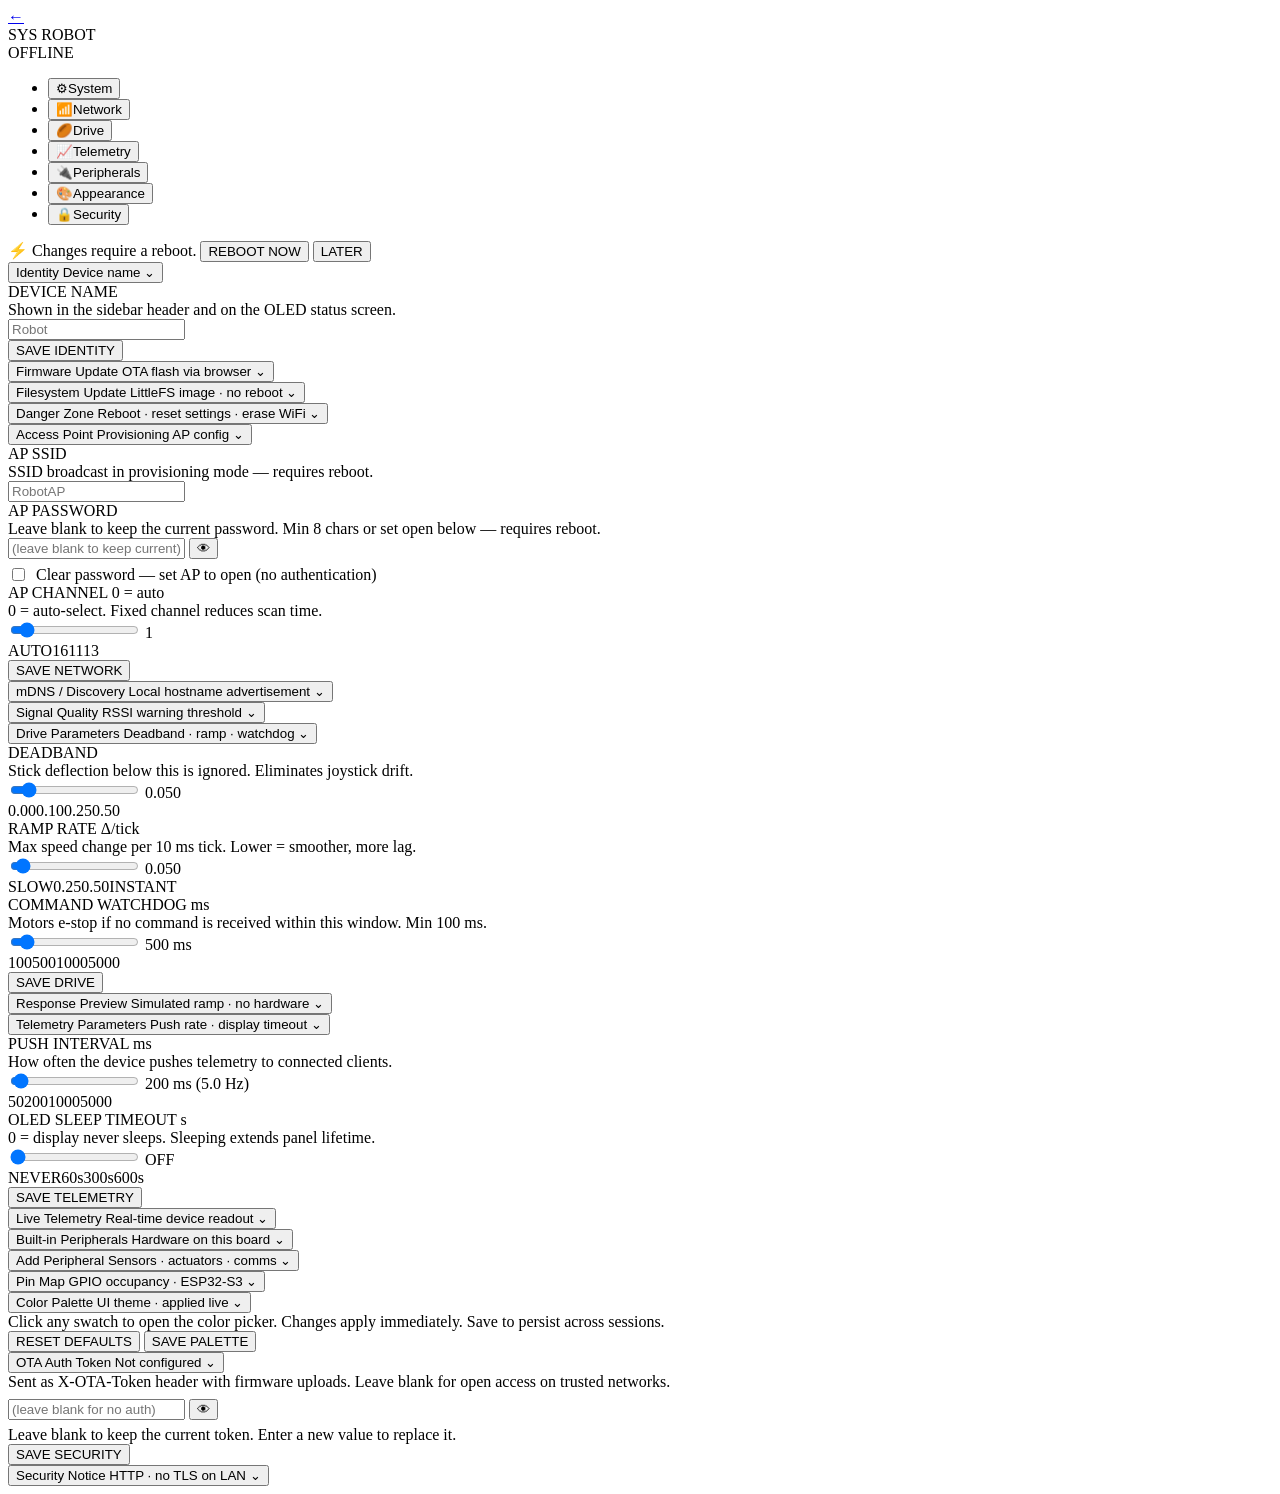
==== commit 59e2008a: "Massive Bugfix for settings UI. Switched to embedded ui files. see pio ini." ====
--- a/data/settings.html
+++ b/data/settings.html
@@ -6,7 +6,7 @@
     <meta name="viewport" content="width=device-width, initial-scale=1.0">
     <meta name="theme-color" content="#0f1117">
     <title>Settings</title>
-    <!-- (#11) base.css NOT loaded — settings.css is self-contained -->
+    <link rel="stylesheet" href="/base.css">
     <link rel="stylesheet" href="/settings.css">
 </head>
 
@@ -213,13 +213,19 @@
                         </div>
                         <div class="field-group">
                             <label class="field-label" for="ap_password">AP PASSWORD</label>
-                            <div class="field-hint">Min 8 chars or blank for open — requires reboot.</div>
+                            <div class="field-hint">Leave blank to keep the current password. Min 8 chars or set open
+                                below — requires reboot.</div>
                             <div class="input-row">
                                 <input class="field-input" id="ap_password" type="password" maxlength="63"
-                                    placeholder="(unchanged)" autocomplete="new-password">
+                                    placeholder="(leave blank to keep current)" autocomplete="new-password">
                                 <button class="btn-icon" id="toggleApPw"
                                     aria-label="Toggle password visibility">&#128065;</button>
                             </div>
+                            <label class="field-hint"
+                                style="display:flex;align-items:center;gap:8px;margin-top:6px;cursor:pointer;">
+                                <input type="checkbox" id="ap_password_clear">
+                                <span>Clear password — set AP to open (no authentication)</span>
+                            </label>
                         </div>
                         <div class="field-group">
                             <label class="field-label" for="ap_channel">AP CHANNEL
@@ -230,7 +236,8 @@
                                 <span class="slider-value" id="ap_channel_val">1</span>
                             </div>
                             <div class="slider-ticks">
-                                <span>AUTO</span><span>1</span><span>6</span><span>11</span><span>13</span></div>
+                                <span>AUTO</span><span>1</span><span>6</span><span>11</span><span>13</span>
+                            </div>
                         </div>
                         <div class="field-actions">
                             <button class="btn btn-primary" data-save="network">SAVE NETWORK</button>
@@ -318,7 +325,8 @@
                                 <span class="slider-value" id="drive_deadband_val">0.050</span>
                             </div>
                             <div class="slider-ticks">
-                                <span>0.00</span><span>0.10</span><span>0.25</span><span>0.50</span></div>
+                                <span>0.00</span><span>0.10</span><span>0.25</span><span>0.50</span>
+                            </div>
                         </div>
                         <div class="field-group">
                             <label class="field-label" for="drive_ramp_rate">RAMP RATE
@@ -331,7 +339,8 @@
                                 <span class="slider-value" id="drive_ramp_rate_val">0.050</span>
                             </div>
                             <div class="slider-ticks">
-                                <span>SLOW</span><span>0.25</span><span>0.50</span><span>INSTANT</span></div>
+                                <span>SLOW</span><span>0.25</span><span>0.50</span><span>INSTANT</span>
+                            </div>
                         </div>
                         <div class="field-group">
                             <label class="field-label" for="drive_watchdog_ms">COMMAND WATCHDOG
@@ -414,7 +423,8 @@
                                 <span class="slider-value" id="display_sleep_timeout_s_val">OFF</span>
                             </div>
                             <div class="slider-ticks">
-                                <span>NEVER</span><span>60s</span><span>300s</span><span>600s</span></div>
+                                <span>NEVER</span><span>60s</span><span>300s</span><span>600s</span>
+                            </div>
                         </div>
                         <div class="field-actions">
                             <button class="btn btn-primary" data-save="telemetry">SAVE TELEMETRY</button>
